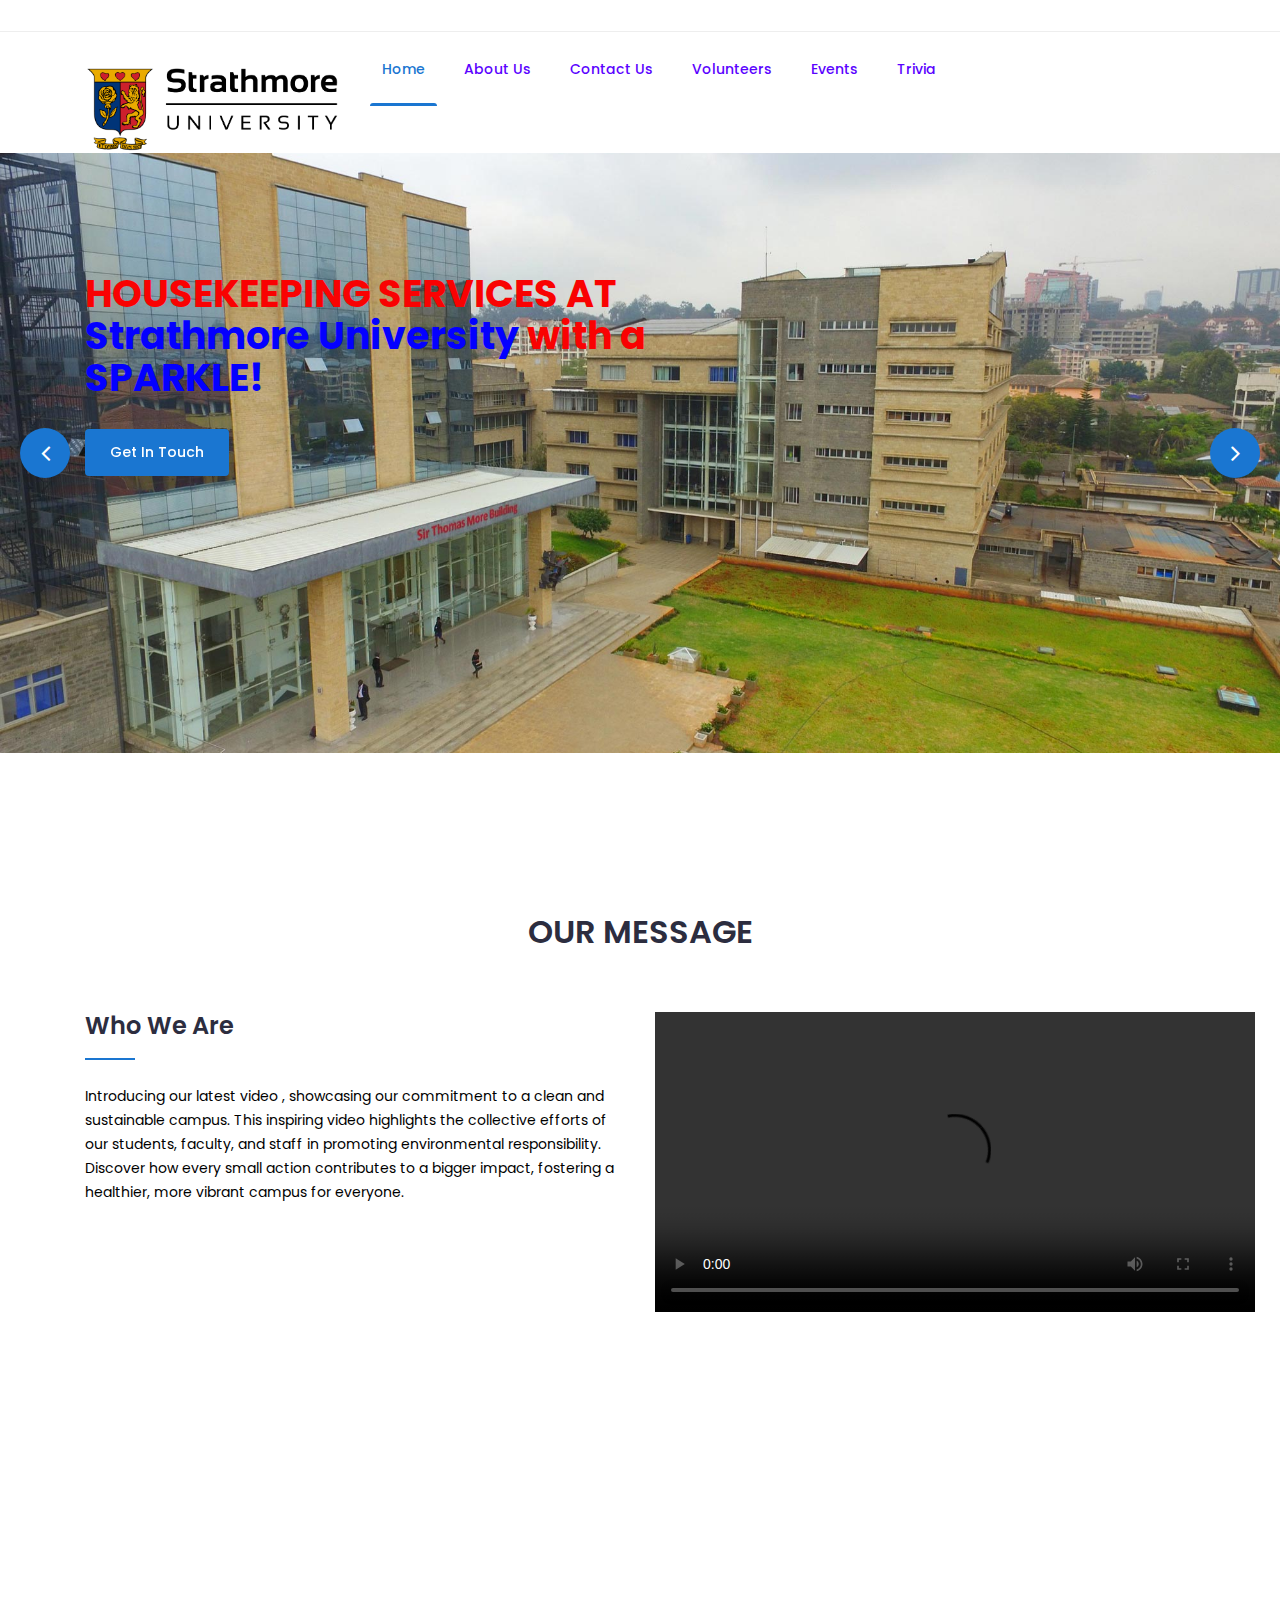
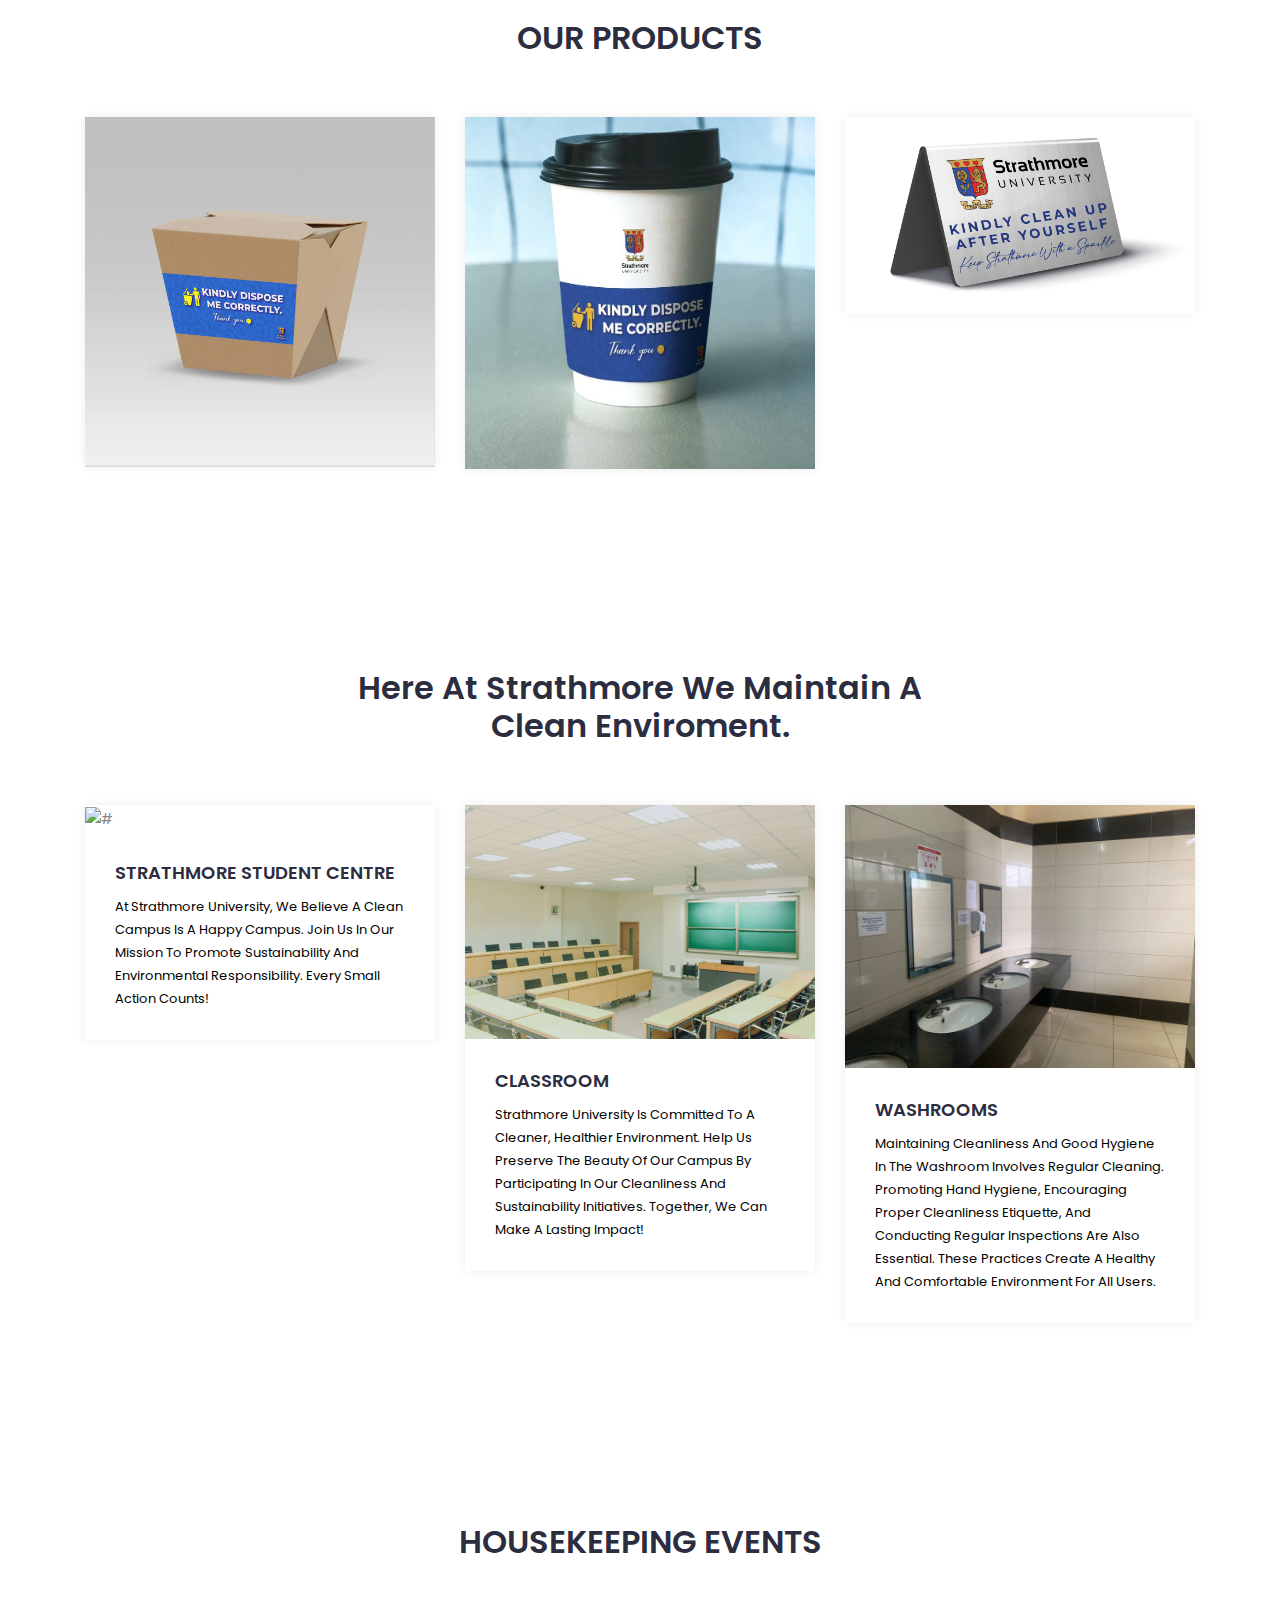
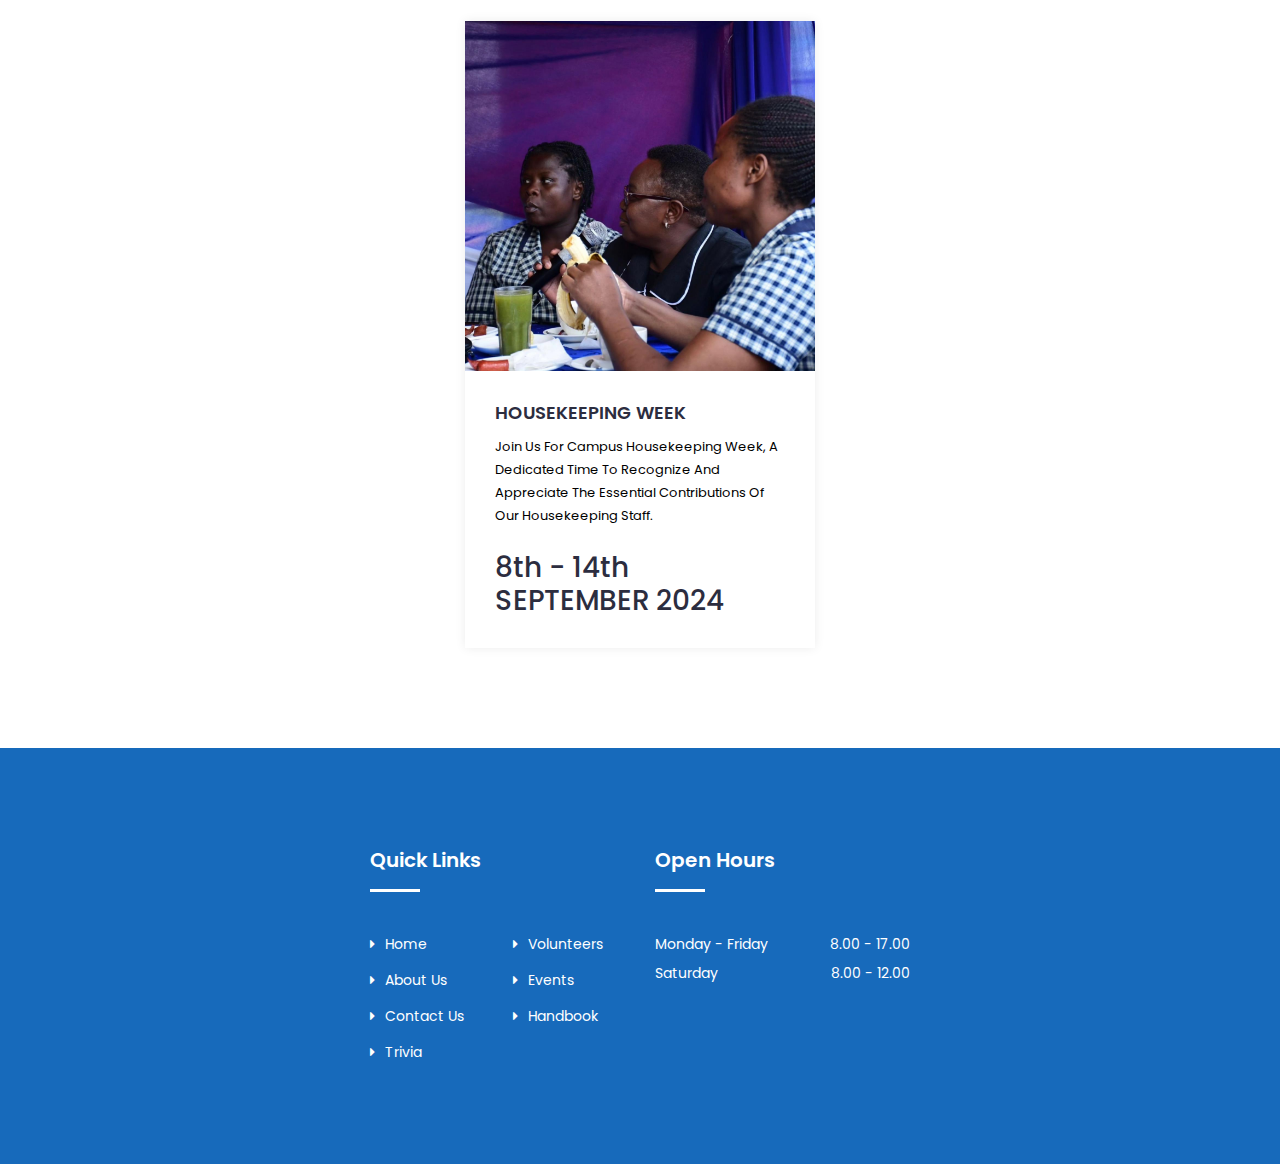
==== index.html @ 6df6a0d7 "Add files via upload" ====
<!doctype html>
<html class="no-js" lang="zxx">
    <head>
        <!-- Meta Tags -->
		<meta charset="utf-8">
		<meta http-equiv="X-UA-Compatible" content="IE=edge">
		<meta name="keywords" content="Site keywords here">
		<meta name="description" content="">
		<meta name='copyright' content=''>
		<meta name="viewport" content="width=device-width, initial-scale=1, shrink-to-fit=no">
		
		<!-- Title -->
      <title>Home</title>
		
		<!-- Favicon -->
        <link rel="icon" href="img/favicon.png">
		
		<!-- Google Fonts -->
		<link href="https://fonts.googleapis.com/css?family=Poppins:200i,300,300i,400,400i,500,500i,600,600i,700,700i,800,800i,900,900i&display=swap" rel="stylesheet">

		<!-- Bootstrap CSS -->
		<link rel="stylesheet" href="css/bootstrap.min.css">
		<!-- Nice Select CSS -->
		<link rel="stylesheet" href="css/nice-select.css">
		<!-- Font Awesome CSS -->
        <link rel="stylesheet" href="css/font-awesome.min.css">
		<!-- icofont CSS -->
        <link rel="stylesheet" href="css/icofont.css">
		<!-- Slicknav -->
		<link rel="stylesheet" href="css/slicknav.min.css">
		<!-- Owl Carousel CSS -->
        <link rel="stylesheet" href="css/owl-carousel.css">
		<!-- Datepicker CSS -->
		<link rel="stylesheet" href="css/datepicker.css">
		<!-- Animate CSS -->
        <link rel="stylesheet" href="css/animate.min.css">
		<!-- Magnific Popup CSS -->
        <link rel="stylesheet" href="css/magnific-popup.css">
		
		<!-- Medipro CSS -->
        <link rel="stylesheet" href="css/normalize.css">
        <link rel="stylesheet" href="style.css">
        <link rel="stylesheet" href="css/responsive.css">
		
    </head>
    <body>
	
		<!-- Preloader -->
        <div class="preloader">
            <div class="loader">
                <div class="loader-outter"></div>
                <div class="loader-inner"></div>

                <div class="indicator"> 
                    <svg width="16px" height="12px">
                        <polyline id="back" points="1 6 4 6 6 11 10 1 12 6 15 6"></polyline>
                        <polyline id="front" points="1 6 4 6 6 11 10 1 12 6 15 6"></polyline>
                    </svg>
                </div>
            </div>
        </div>
        <!-- End Preloader -->
		
		
	
		<!-- Header Area -->
		<header class="header" >
			<!-- Topbar -->
			<div class="topbar">
				<div class="container">
					<div class="row">
						<div class="col-lg-6 col-md-5 col-12">
							<!-- Contact -->
							
							<!-- End Contact -->
						</div>
						<div class="col-lg-6 col-md-7 col-12">
							
						</div>
					</div>
				</div>
			</div>
			<!-- End Topbar -->
			<!-- Header Inner -->
			<div class="header-inner">
				<div class="container">
					<div class="inner">
						<div class="row">
							<div class="col-lg-3 col-md-3 col-12">
								<!-- Start Logo -->
								<div class="logo">
									<a href="index.html"><img src="img/logo.png" alt="#"></a>
								</div>

							
								<!-- End Logo -->
								<!-- Mobile Nav -->
								<div class="mobile-nav"></div>
								<!-- End Mobile Nav -->
							</div>
							<div class="col-lg-7 col-md-9 col-12">
								<!-- Main Menu -->
								<div class="main-menu">
									<nav class="navigation">
										<ul class="nav menu">
											<li class="active"><a href="index.html">Home</i></a>
												
											
											<li><a href="ABOUT US.html">About us</a></li>
										
									
											<li><a href="contact.html">Contact Us</a></li>
											<li><a href="volunteer1.html">Volunteers</a></li>
											<li><a href="events.html">Events</a></li>
											<li><a href="trivia.html">Trivia</a></li>
											
										</ul>
									</nav>
								</div>
								<!--/ End Main Menu -->
							</div>
							
							</div>
						</div>
					</div>
				</div>
			</div>
			<!--/ End Header Inner -->
		</header>
		<!-- End Header Area -->
		
		<!-- Slider Area -->
		
		<section class="slider">
			<div class="hero-slider">
				<!-- Start Single Slider -->
				<div class="single-slider" style="background-image:url('img/pic1.jpg')">
					<div class="container">
						<div class="row">
							<div class="col-lg-7">
								<div class="text">
									<h1>HOUSEKEEPING SERVICES AT <span>Strathmore University</span> with a <span>SPARKLE!</span></h1>
									<p><b></p></b>
									<div class="button">
										<a href="contact.html" class="btn">Get in Touch</a>
										
									</div>
								</div>
							</div>
						</div>
					</div>
				</div>
				<!-- End Single Slider -->
				
<!-- Start Single Slider -->
				<!-- Start Single Slider -->
				<div class="single-slider" style="background-image:url('img/pic13.jpg')">
					<div class="container">
						<div class="row">
							<div class="col-lg-7">
								<div class="text">
									<h1 color="Red">School <span>YOU</span> can <span>TRUST!</span></h1>
									
									<div class="button">
								
										<a href="contact.html" class="btn primary">Get in Touch</a>
									</div>
								</div>
							</div>
						</div>
					</div>
				</div>
				<!-- Start End Slider -->
				<!-- Start Single Slider -->
				
				<!-- End Single Slider -->
			</div>
		</section>
		<!--/ End Slider Area -->
		
		

		<!-- Start Feautes -->
		<section class="Feautes section">
			<div class="container">
				<div class="row">
					<div class="col-lg-12">
						<div class="section-title">
							
							
					
				
		
		
					
					
				
					</div>
				</div>
			</div>
		</div>
		<!--/ End Fun-facts -->
		
		<!-- Start Why choose -->
		<section class="why-choose section" >
			<div class="container">
				<div class="row">
					<div class="col-lg-12">
						<div class="section-title">
							<h2>OUR MESSAGE</h2>


	
							
							
						</div>
					</div>
				</div>
				<div class="row">
					<div class="col-lg-6 col-12">
						<!-- Start Choose Left -->
						<div class="choose-left">
							<h3>Who We Are</h3>
							<p>Introducing our latest video  , showcasing our commitment to a clean and sustainable campus. This inspiring video highlights the collective efforts of our students, faculty, and staff in promoting environmental responsibility.   Discover how every small action contributes to a bigger impact, fostering a healthier, more vibrant campus for everyone. </p>
							<p></p>
							<div class="row">
								
								
							</div>
						</div>
						<!-- End Choose Left -->
					</div>
					<div class="col-lg-6 col-12">
						<!-- Start Choose Rights -->
						<div class="choose-right">
							<div class="video-image">
								
								<video width="600" height="300" controls>
									<source src="vids/Final compilation.mp4" type="video/mp4">
								  </video>
														  
							</div>
						</div>
						<!-- End Choose Rights -->
					</div>
				</div>
			</div>
		</section>
		<!--/ End Why choose -->
		
		
		
		
		
		
					</div>
					
					</div>
				</div>
			</div>
		</section>
		<!--/ End service -->
		<section class="blog section" id="blog">
			<div class="container">
				<div class="row">
					<div class="col-lg-12">
						<div class="section-title">
							<h2>OUR PRODUCTS</h2>
							
							
						</div>
					</div>
				</div>
				<div class="row">
					<div class="col-lg-4 col-md-6 col-12">
						<!-- Single Blog -->
						<div class="single-news">
							<div class="news-head">
								<img src="img/pic16.jpg" alt="#">
							</div>
							
						</div>
						<!-- End Single Blog -->
					</div>
					<div class="col-lg-4 col-md-6 col-12">
						<!-- Single Blog -->
						<div class="single-news">
							<div class="news-head">
								<img src="img/pic17.jpg" alt="#">
							</div>
							
						</div>
						<!-- End Single Blog -->
					</div>
					<div class="col-lg-4 col-md-6 col-12">
						<!-- Single Blog -->
						<div class="single-news">
							<div class="news-head">
								<img src="img/pic18.jpg" alt="#">
							</div>
							
							
						</div>
						<!-- End Single Blog -->
					</div>
				</div>
			</div>
		</section>
		
						
		
		
		<!-- Start Blog Area -->
		<section class="blog section" id="blog">
			<div class="container">
				<div class="row">
					<div class="col-lg-12">
						<div class="section-title">
							<h2>Here at Strathmore we maintain a clean enviroment.</h2>
							
							
						</div>
					</div>
				</div>
				<div class="row">
					<div class="col-lg-4 col-md-6 col-12">
						<!-- Single Blog -->
						<div class="single-news">
							<div class="news-head">
								<img src="img/pic9.jpg" alt="#">
							</div>
							<div class="news-body">
								<div class="news-content">
									
									<h2>STRATHMORE STUDENT CENTRE</h2>
									<p class="text">At Strathmore University, we believe a clean campus is a happy campus. Join us in our mission to promote sustainability and environmental responsibility. Every small action counts!

									</p>
								</div>
							</div>
						</div>
						<!-- End Single Blog -->
					</div>
					<div class="col-lg-4 col-md-6 col-12">
						<!-- Single Blog -->
						<div class="single-news">
							<div class="news-head">
								<img src="img/pic10.jpg" alt="#">
							</div>
							<div class="news-body">
								<div class="news-content">
									
									<h2>CLASSROOM</h2>
									<p class="text">Strathmore University is committed to a cleaner, healthier environment. Help us preserve the beauty of our campus by participating in our cleanliness and sustainability initiatives. Together, we can make a lasting impact!</p>
								</div>
							</div>
						</div>
						<!-- End Single Blog -->
					</div>
					<div class="col-lg-4 col-md-6 col-12">
						<!-- Single Blog -->
						<div class="single-news">
							<div class="news-head">
								<img src="img/pic15.jpg" alt="#">
							</div>
							<div class="news-body">
								<div class="news-content">
									
									<h2>WASHROOMS</h2>
									<p class="text">Maintaining cleanliness and good hygiene in the washroom involves regular cleaning. Promoting hand hygiene, encouraging proper cleanliness etiquette, and conducting regular inspections are also essential. These practices create a healthy and comfortable environment for all users.</p>
								</div>
							</div>
						</div>
						<!-- End Single Blog -->
					</div>
				</div>
			</div>
		</section>
		<!-- End Blog Area -->


		<!-- Start Blog Area -->
		<section class="blog section" id="blog">
			<div class="container">
				<div class="row">
					<div class="col-lg-12">
						<div class="section-title">
							<h2>HOUSEKEEPING EVENTS</h2>
							
							
						</div>
					</div>
				</div>
				<div class="row">
					<div class="col-lg-4 col-md-6 col-12">
						<!-- Single Blog -->
						
						<!-- End Single Blog -->
					</div>
					<div class="col-lg-4 col-md-6 col-12">
						<!-- Single Blog -->
						<div class="single-news">
							<div class="news-head">
								<img src="img/pic14.jpg" alt="#">
							</div>
							<div class="news-body">
								<div class="news-content">
									
									<h2>HOUSEKEEPING WEEK</h2>

									<p>Join us for Campus Housekeeping Week, a dedicated time to recognize and appreciate the essential contributions of our housekeeping staff.</p>
<br>
									<h3 class="text">8th - 14th SEPTEMBER 2024</h3>
								</div>
							</div>
						</div>
						<!-- End Single Blog -->
					</div>
					
				</div>
			</div>
		</section>
		<!-- End Blog Area -->
		
		
		
		
	

					</div>
				</div>
			</div>
		</section>
		<!-- /End Newsletter Area -->
		
		<!-- Footer Area -->
		<footer id="footer" class="footer ">
			<!-- Footer Top -->
			<div class="footer-top">
				<div class="container">
					<div class="row">
						<div class="col-lg-3 col-md-6 col-12">
							
						</div>
						<div class="col-lg-3 col-md-6 col-12">
							<div class="single-footer f-link">
								<h2>Quick Links</h2>
								<div class="row">
									<div class="col-lg-6 col-md-6 col-12">
										<ul>
											<li><a href="index.html"><i class="fa fa-caret-right" aria-hidden="true"></i>Home</a></li>
											
											<li><a href="ABOUT US.html"><i class="fa fa-caret-right" aria-hidden="true"></i>About Us</a></li>
											<li><a href="contact.html"><i class="fa fa-caret-right" aria-hidden="true"></i>Contact Us</a></li>
											<li><a href="trivia.html"><i class="fa fa-caret-right" aria-hidden="true"></i>Trivia</a></li>
										</ul>
									</div>
									<div class="col-lg-6 col-md-6 col-12">
										<ul>
											
											
											<li><a href="volunteer1.html"><i class="fa fa-caret-right" aria-hidden="true"></i>Volunteers</a></li>	
											<li><a href="events.html"><i class="fa fa-caret-right" aria-hidden="true"></i>Events</a></li>
											<li><a href="handbook.html"><i class="fa fa-caret-right" aria-hidden="true"></i>Handbook</a></li>
										</ul>
									</div>
								</div>
							</div>
						</div>
						<div class="col-lg-3 col-md-6 col-12">
							<div class="single-footer">
								<h2>Open Hours</h2>
								
								<ul class="time-sidual">
									<li class="day">Monday - Friday <span>8.00 - 17.00</span></li>
									<li class="day">Saturday <span>8.00 - 12.00</span></li>
									
								</ul>
							</div>
						</div>
						
						</div>
					</div>
				</div>
			</div>
			<!--/ End Footer Top -->
			
		</footer>
		<!--/ End Footer Area -->
		
		<!-- jquery Min JS -->
        <script src="js/jquery.min.js"></script>
		<!-- jquery Migrate JS -->
		<script src="js/jquery-migrate-3.0.0.js"></script>
		<!-- jquery Ui JS -->
		<script src="js/jquery-ui.min.js"></script>
		<!-- Easing JS -->
        <script src="js/easing.js"></script>
		<!-- Color JS -->
		<script src="js/colors.js"></script>
		<!-- Popper JS -->
		<script src="js/popper.min.js"></script>
		<!-- Bootstrap Datepicker JS -->
		<script src="js/bootstrap-datepicker.js"></script>
		<!-- Jquery Nav JS -->
        <script src="js/jquery.nav.js"></script>
		<!-- Slicknav JS -->
		<script src="js/slicknav.min.js"></script>
		<!-- ScrollUp JS -->
        <script src="js/jquery.scrollUp.min.js"></script>
		<!-- Niceselect JS -->
		<script src="js/niceselect.js"></script>
		<!-- Tilt Jquery JS -->
		<script src="js/tilt.jquery.min.js"></script>
		<!-- Owl Carousel JS -->
        <script src="js/owl-carousel.js"></script>
		<!-- counterup JS -->
		<script src="js/jquery.counterup.min.js"></script>
		<!-- Steller JS -->
		<script src="js/steller.js"></script>
		<!-- Wow JS -->
		<script src="js/wow.min.js"></script>
		<!-- Magnific Popup JS -->
		<script src="js/jquery.magnific-popup.min.js"></script>
		<!-- Counter Up CDN JS -->
		<script src="http://cdnjs.cloudflare.com/ajax/libs/waypoints/2.0.3/waypoints.min.js"></script>
		<!-- Bootstrap JS -->
		<script src="js/bootstrap.min.js"></script>
		<!-- Main JS -->
		<script src="js/main.js"></script>
    </body>
</html>
---- css/nice-select.css ----
.nice-select {
    -webkit-tap-highlight-color: transparent;
    background-color: #fff;
    border-radius: 5px;
    border: solid 1px #e8e8e8;
    box-sizing: border-box;
    clear: both;
    cursor: pointer;
    display: block;
    float: left;
    font-family: inherit;
    font-size: 15px;
    font-weight: normal;
    height: 42px;
    line-height: 27px;
    outline: none;
    padding-left: 18px;
    padding-right: 30px;
    position: relative;
    text-align: left !important;
    -webkit-transition: all 0.2s ease-in-out;
    transition: all 0.2s ease-in-out;
    -webkit-user-select: none;
    -moz-user-select: none;
    -ms-user-select: none;
    user-select: none;
    white-space: nowrap;
    width: auto;
    margin-bottom: 16px;
}

.nice-select:hover {
    border-color: #3164F4;
}

.nice-select:active,
.nice-select.open,
.nice-select:focus {
    border-color: #999;
}

.nice-select:after {
    border-bottom: 2px solid #999;
    border-right: 2px solid #999;
    content: '';
    display: block;
    height: 8px;
    margin-top: -4px;
    pointer-events: none;
    position: absolute;
    right: 12px;
    top: 50%;
    -webkit-transform-origin: 66% 66%;
    -ms-transform-origin: 66% 66%;
    transform-origin: 66% 66%;
    -webkit-transform: rotate(45deg);
    -ms-transform: rotate(45deg);
    transform: rotate(45deg);
    -webkit-transition: all 0.15s ease-in-out;
    transition: all 0.15s ease-in-out;
    width: 8px;
}

.nice-select.open:after {
    -webkit-transform: rotate(-135deg);
    -ms-transform: rotate(-135deg);
    transform: rotate(-135deg);
}

.nice-select.open .list {
    opacity: 1;
    pointer-events: auto;
    -webkit-transform: scale(1) translateY(0);
    -ms-transform: scale(1) translateY(0);
    transform: scale(1) translateY(0);
}

.nice-select.disabled {
    border-color: #ededed;
    color: #999;
    pointer-events: none;
}

.nice-select.disabled:after {
    border-color: #cccccc;
}

.nice-select.wide {
    width: 100%;
}

.nice-select.wide .list {
    left: 0 !important;
    right: 0 !important;
}

.nice-select.right {
    float: right;
}

.nice-select.right .list {
    left: auto;
    right: 0;
}

.nice-select.small {
    font-size: 12px;
    height: 36px;
    line-height: 34px;
}

.nice-select.small:after {
    height: 4px;
    width: 4px;
}

.nice-select.small .option {
    line-height: 34px;
    min-height: 34px;
}

.nice-select .list {
    background-color: #fff;
    border-radius: 5px;
    box-shadow: 0 0 0 1px rgba(68, 68, 68, 0.11);
    box-sizing: border-box;
    margin-top: 4px;
    opacity: 0;
    overflow: hidden;
    padding: 0;
    pointer-events: none;
    position: absolute;
    top: 100%;
    left: 0;
    -webkit-transform-origin: 50% 0;
    -ms-transform-origin: 50% 0;
    transform-origin: 50% 0;
    -webkit-transform: scale(0.75) translateY(-21px);
    -ms-transform: scale(0.75) translateY(-21px);
    transform: scale(0.75) translateY(-21px);
    -webkit-transition: all 0.2s cubic-bezier(0.5, 0, 0, 1.25), opacity 0.15s ease-out;
    transition: all 0.2s cubic-bezier(0.5, 0, 0, 1.25), opacity 0.15s ease-out;
    z-index: 9;
}

.nice-select .list:hover .option:not(:hover) {
    background-color: transparent !important;
}

.nice-select .option {
    cursor: pointer;
    font-weight: 400;
    line-height: 40px;
    list-style: none;
    min-height: 40px;
    outline: none;
    padding-left: 18px;
    padding-right: 29px;
    text-align: left;
    -webkit-transition: all 0.2s;
    transition: all 0.2s;
}

.nice-select .option:hover {
    background-color: #238AC1;
    color: #fff;
}

.nice-select .option.selected {
    font-weight: bold;
}

.nice-select .option.disabled {
    background-color: transparent;
    color: #999;
    cursor: default;
}

.no-csspointerevents .nice-select .list {
    display: none;
}

.no-csspointerevents .nice-select.open .list {
    display: block;
}

.contact-form-wrapper .list {
    background: #2f3341 none repeat scroll 0 0;
    border-radius: 0;
}
---- css/owl-carousel.css ----
/**
 * Owl Carousel v2.2.1
 * Copyright 2013-2017 David Deutsch
 * Licensed under  ()
 */
/*
 * 	Default theme - Owl Carousel CSS File
 */
.owl-theme .owl-nav {
	text-align: center;
	-webkit-tap-highlight-color: transparent;
}
.owl-theme .owl-nav [class*='owl-'] {
    color: #FFF;
    font-size: 14px;
    margin: 5px;
    padding: 4px 7px;
    background: #D6D6D6;
    display: inline-block;
    cursor: pointer;
    border-radius: 3px; }
.owl-theme .owl-nav [class*='owl-']:hover {
    background: #869791;
    color: #FFF;
    text-decoration: none; }
.owl-theme .owl-nav .disabled {
    opacity: 0.5;
    cursor: default; 
}
.owl-theme .owl-nav.disabled + .owl-dots {
	margin-top: 10px; }

.owl-theme .owl-dots {
	text-align: center;
	-webkit-tap-highlight-color: transparent; }
.owl-theme .owl-dots .owl-dot {
    display: inline-block;
    zoom: 1;
    *display: inline; }
.owl-theme .owl-dots .owl-dot span {
    width: 10px;
    height: 10px;
    margin: 5px 7px;
    background: #D6D6D6;
    display: block;
    -webkit-backface-visibility: visible;
    transition: opacity 200ms ease;
    border-radius: 30px; }
.owl-theme .owl-dots .owl-dot.active span, .owl-theme .owl-dots .owl-dot:hover span {
    background: #869791; 
}

/* 
 *  Owl Carousel - Animate Plugin
 */
.owl-carousel .animated {
  -webkit-animation-duration: 1000ms;
  animation-duration: 1000ms;
  -webkit-animation-fill-mode: both;
  animation-fill-mode: both;
}
.owl-carousel .owl-animated-in {
  z-index: 0;
}
.owl-carousel .owl-animated-out {
  z-index: 1;
}
.owl-carousel .fadeOut {
  -webkit-animation-name: fadeOut;
  animation-name: fadeOut;
}

@-webkit-keyframes fadeOut {
  0% {
    opacity: 1;
  }

  100% {
    opacity: 0;
  }
}
@keyframes fadeOut {
  0% {
    opacity: 1;
  }

  100% {
    opacity: 0;
  }
}

/* 
 * 	Owl Carousel - Auto Height Plugin
 */
.owl-height {
  -webkit-transition: height 500ms ease-in-out;
  -moz-transition: height 500ms ease-in-out;
  -ms-transition: height 500ms ease-in-out;
  -o-transition: height 500ms ease-in-out;
  transition: height 500ms ease-in-out;
}

/* 
 *  Core Owl Carousel CSS File
 */
.owl-carousel {
  display: none;
  width: 100%;
  -webkit-tap-highlight-color: transparent;
  /* position relative and z-index fix webkit rendering fonts issue */
  position: relative;
  z-index: 1;
}
.owl-carousel .owl-stage {
  position: relative;
  -ms-touch-action: pan-Y;
}
.owl-carousel .owl-stage:after {
  content: ".";
  display: block;
  clear: both;
  visibility: hidden;
  line-height: 0;
  height: 0;
}
.owl-carousel .owl-stage-outer {
  position: relative;
  overflow: hidden;
  /* fix for flashing background */
  -webkit-transform: translate3d(0px, 0px, 0px);
}
.owl-carousel .owl-controls .owl-nav .owl-prev,
.owl-carousel .owl-controls .owl-nav .owl-next,
.owl-carousel .owl-controls .owl-dot {
  cursor: pointer;
  cursor: hand;
  -webkit-user-select: none;
  -khtml-user-select: none;
  -moz-user-select: none;
  -ms-user-select: none;
  user-select: none;
}
.owl-carousel.owl-loaded {
  display: block;
}
.owl-carousel.owl-loading {
  opacity: 0;
  display: block;
}
.owl-carousel.owl-hidden {
  opacity: 0;
}
.owl-carousel .owl-refresh .owl-item {
  display: none;
}
.owl-carousel .owl-item {
  position: relative;
  min-height: 1px;
  float: left;
  -webkit-backface-visibility: hidden;
  -webkit-tap-highlight-color: transparent;
  -webkit-touch-callout: none;
  -webkit-user-select: none;
  -moz-user-select: none;
  -ms-user-select: none;
  user-select: none;
}
.owl-carousel .owl-item img {
  display: block;
  width: 100%;
  -webkit-transform-style: preserve-3d;
}
.owl-carousel.owl-text-select-on .owl-item {
  -webkit-user-select: auto;
  -moz-user-select: auto;
  -ms-user-select: auto;
  user-select: auto;
}
.owl-carousel .owl-grab {
  cursor: move;
  cursor: -webkit-grab;
  cursor: -o-grab;
  cursor: -ms-grab;
  cursor: grab;
}
.owl-carousel.owl-rtl {
  direction: rtl;
}
.owl-carousel.owl-rtl .owl-item {
  float: right;
}

/* No Js */
.no-js .owl-carousel {
  display: block;
}

/* 
 * 	Owl Carousel - Lazy Load Plugin
 */
.owl-carousel .owl-item .owl-lazy {
  opacity: 0;
  -webkit-transition: opacity 400ms ease;
  -moz-transition: opacity 400ms ease;
  -ms-transition: opacity 400ms ease;
  -o-transition: opacity 400ms ease;
  transition: opacity 400ms ease;
}
.owl-carousel .owl-item img {
  transform-style: preserve-3d;
}

/* 
 * 	Owl Carousel - Video Plugin
 */
.owl-carousel .owl-video-wrapper {
  position: relative;
  height: 100%;
  background: #000;
}
.owl-carousel .owl-video-play-icon {
  position: absolute;
  height: 80px;
  width: 80px;
  left: 50%;
  top: 50%;
  margin-left: -40px;
  margin-top: -40px;
  background: url("owl.video.play.png") no-repeat;
  cursor: pointer;
  z-index: 1;
  -webkit-backface-visibility: hidden;
  -webkit-transition: scale 100ms ease;
  -moz-transition: scale 100ms ease;
  -ms-transition: scale 100ms ease;
  -o-transition: scale 100ms ease;
  transition: scale 100ms ease;
}
.owl-carousel .owl-video-play-icon:hover {
  -webkit-transition: scale(1.3, 1.3);
  -moz-transition: scale(1.3, 1.3);
  -ms-transition: scale(1.3, 1.3);
  -o-transition: scale(1.3, 1.3);
  transition: scale(1.3, 1.3);
}
.owl-carousel .owl-video-playing .owl-video-tn,
.owl-carousel .owl-video-playing .owl-video-play-icon {
  display: none;
}
.owl-carousel .owl-video-tn {
  opacity: 0;
  height: 100%;
  background-position: center center;
  background-repeat: no-repeat;
  -webkit-background-size: contain;
  -moz-background-size: contain;
  -o-background-size: contain;
  background-size: contain;
  -webkit-transition: opacity 400ms ease;
  -moz-transition: opacity 400ms ease;
  -ms-transition: opacity 400ms ease;
  -o-transition: opacity 400ms ease;
  transition: opacity 400ms ease;
}
.owl-carousel .owl-video-frame {
  position: relative;
  z-index: 1;
};
---- css/datepicker.css ----
/*!
 * Datepicker for Bootstrap
 *
 * Copyright 2012 Stefan Petre
 * Licensed under the Apache License v2.0
 * http://www.apache.org/licenses/LICENSE-2.0
 *
 */
.datepicker {
  top: 0;
  left: 0;
  padding: 4px;
  margin-top: 1px;
  -webkit-border-radius: 4px;
  -moz-border-radius: 4px;
  border-radius: 0;
  /*.dow {
    border-top: 1px solid #ddd !important;
  }*/

}
.datepicker:before {
  content: '';
  display: inline-block;
  border-left: 7px solid transparent;
  border-right: 7px solid transparent;
  border-bottom: 7px solid #ccc;
  border-bottom-color: rgba(0, 0, 0, 0.2);
  position: absolute;
  top: -7px;
  left: 6px;
}
.datepicker:after {
  content: '';
  display: inline-block;
  border-left: 6px solid transparent;
  border-right: 6px solid transparent;
  border-bottom: 6px solid #ffffff;
  position: absolute;
  top: -6px;
  left: 7px;
}
.datepicker > div {
  display: none;
}
.datepicker table {
  width: 100%;
  margin: 0;
}
.datepicker td, .datepicker th {
	text-align: center;
	padding: 5px 9px;
	font-size: 13px;
	font-weight: 400;
}
.datepicker td.day:hover {
  background: #1A76D1;
  cursor: pointer;
  color:#fff;
}
.datepicker td.day.disabled {
  color: #eeeeee;
}
.datepicker td.old,
.datepicker td.new {
  color: #999999;
}
.datepicker td.active,
.datepicker td.active:hover {
  color: #ffffff;
  background-color: #1A76D1;
  color: #fff;
  text-shadow: 0 -1px 0 rgba(0, 0, 0, 0.25);
}
.datepicker td.active:hover,
.datepicker td.active:hover:hover,
.datepicker td.active:focus,
.datepicker td.active:hover:focus,
.datepicker td.active:active,
.datepicker td.active:hover:active,
.datepicker td.active.active,
.datepicker td.active:hover.active,
.datepicker td.active.disabled,
.datepicker td.active:hover.disabled,
.datepicker td.active[disabled],
.datepicker td.active:hover[disabled] {
  color: #ffffff;
  background-color: #1A76D1;
  *background-color: #1A76D1;
}
.datepicker td.active:active,
.datepicker td.active:hover:active,
.datepicker td.active.active,
.datepicker td.active:hover.active {
  background-color: #003399 \9;
}
.datepicker td span {
  display: block;
  width: 47px;
  height: 54px;
  line-height: 54px;
  float: left;
  margin: 2px;
  cursor: pointer;
  -webkit-border-radius: 4px;
  -moz-border-radius: 4px;
  border-radius: 4px;
}
.datepicker td span:hover {
  background: #1A76D1;
}
.datepicker td span.active {
  color: #ffffff;
  background-color: #1A76D1;
  color: #fff;
  text-shadow: 0 -1px 0 rgba(0, 0, 0, 0.25);
}
.datepicker td span.active:hover,
.datepicker td span.active:focus,
.datepicker td span.active:active,
.datepicker td span.active.active,
.datepicker td span.active.disabled,
.datepicker td span.active[disabled] {
  color: #ffffff;
  background-color: #0044cc;
  *background-color: #003bb3;
}
.datepicker td span.active:active,
.datepicker td span.active.active {
  background-color: #003399 \9;
}
.datepicker td span.old {
  color: #999999;
}
.datepicker th.switch {
  width: 145px;
}
.datepicker th.next,
.datepicker th.prev {
  font-size: 21px;
}
.datepicker thead tr:first-child th {
  cursor: pointer;
}
.datepicker thead tr:first-child th:hover {
  background: #1A76D1;
  color:#fff;
}
.input-append.date .add-on i,
.input-prepend.date .add-on i {
  display: block;
  cursor: pointer;
  width: 16px;
  height: 16px;
}
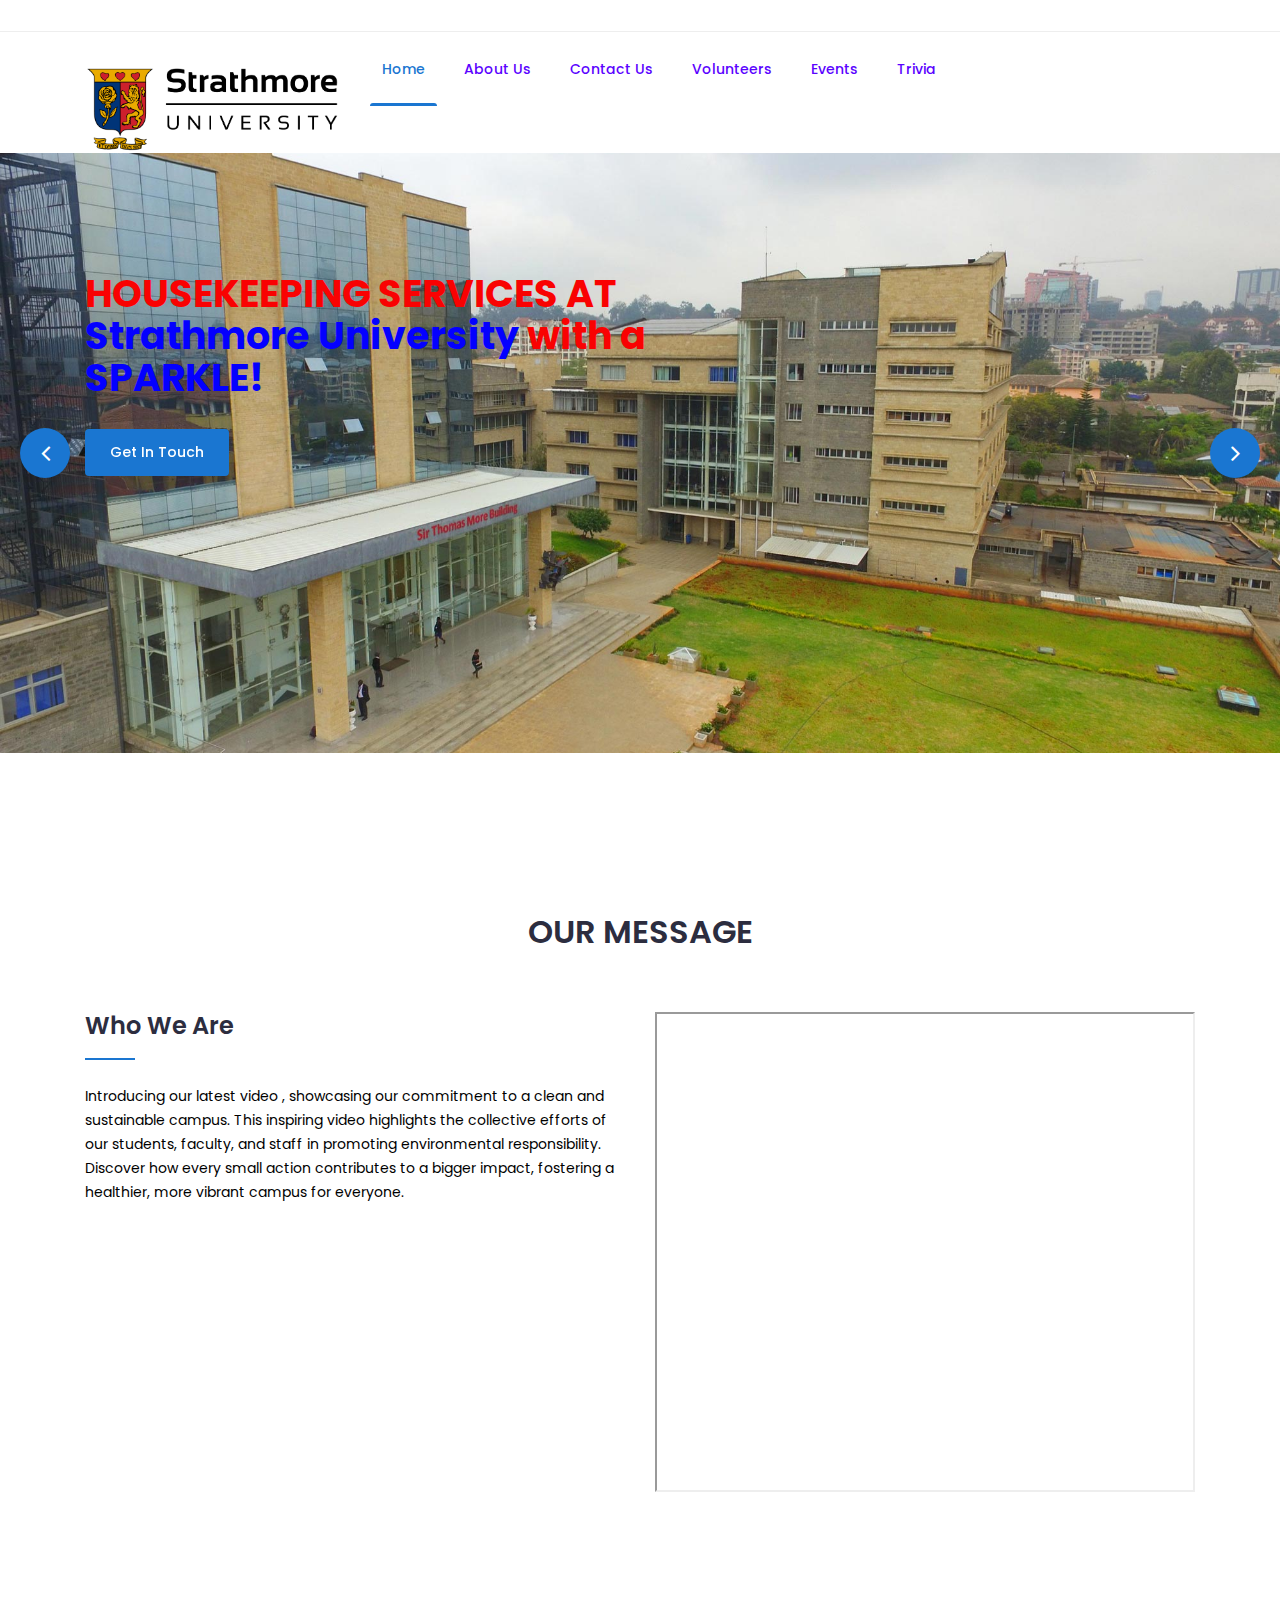
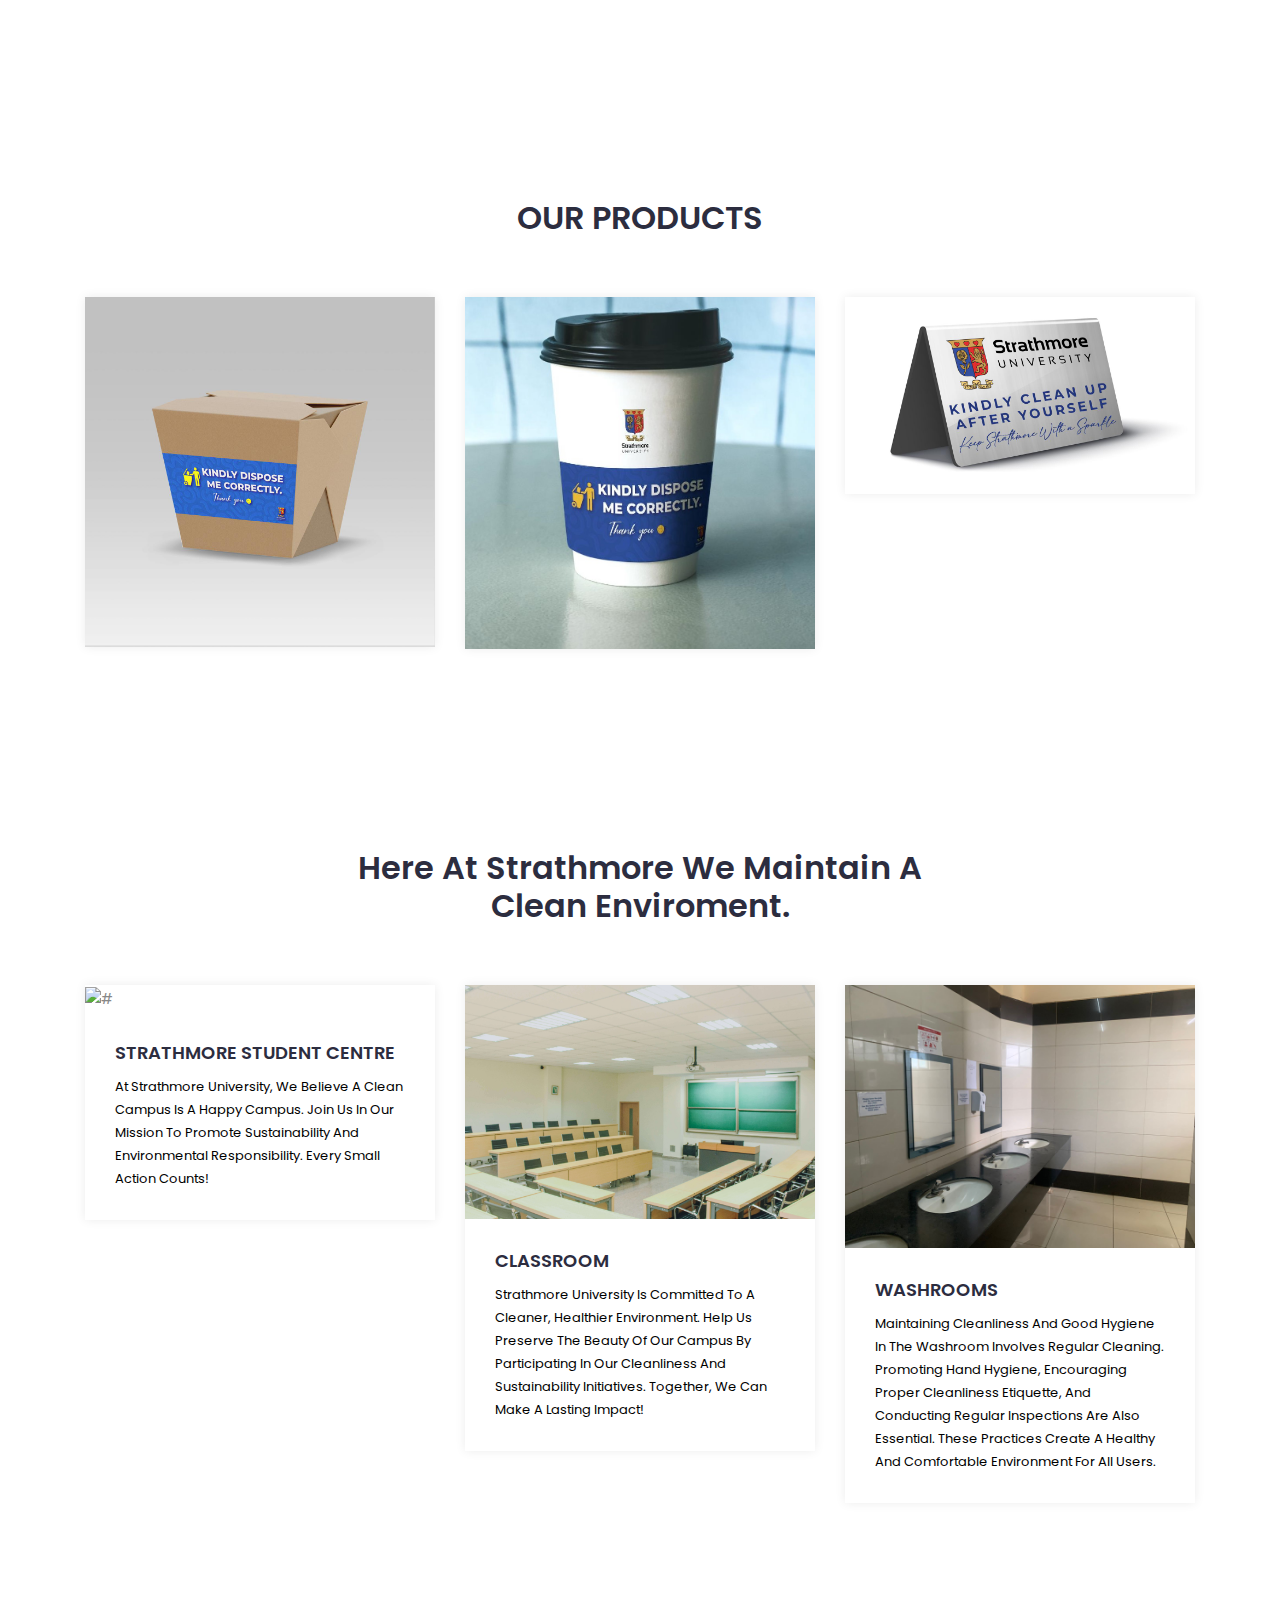
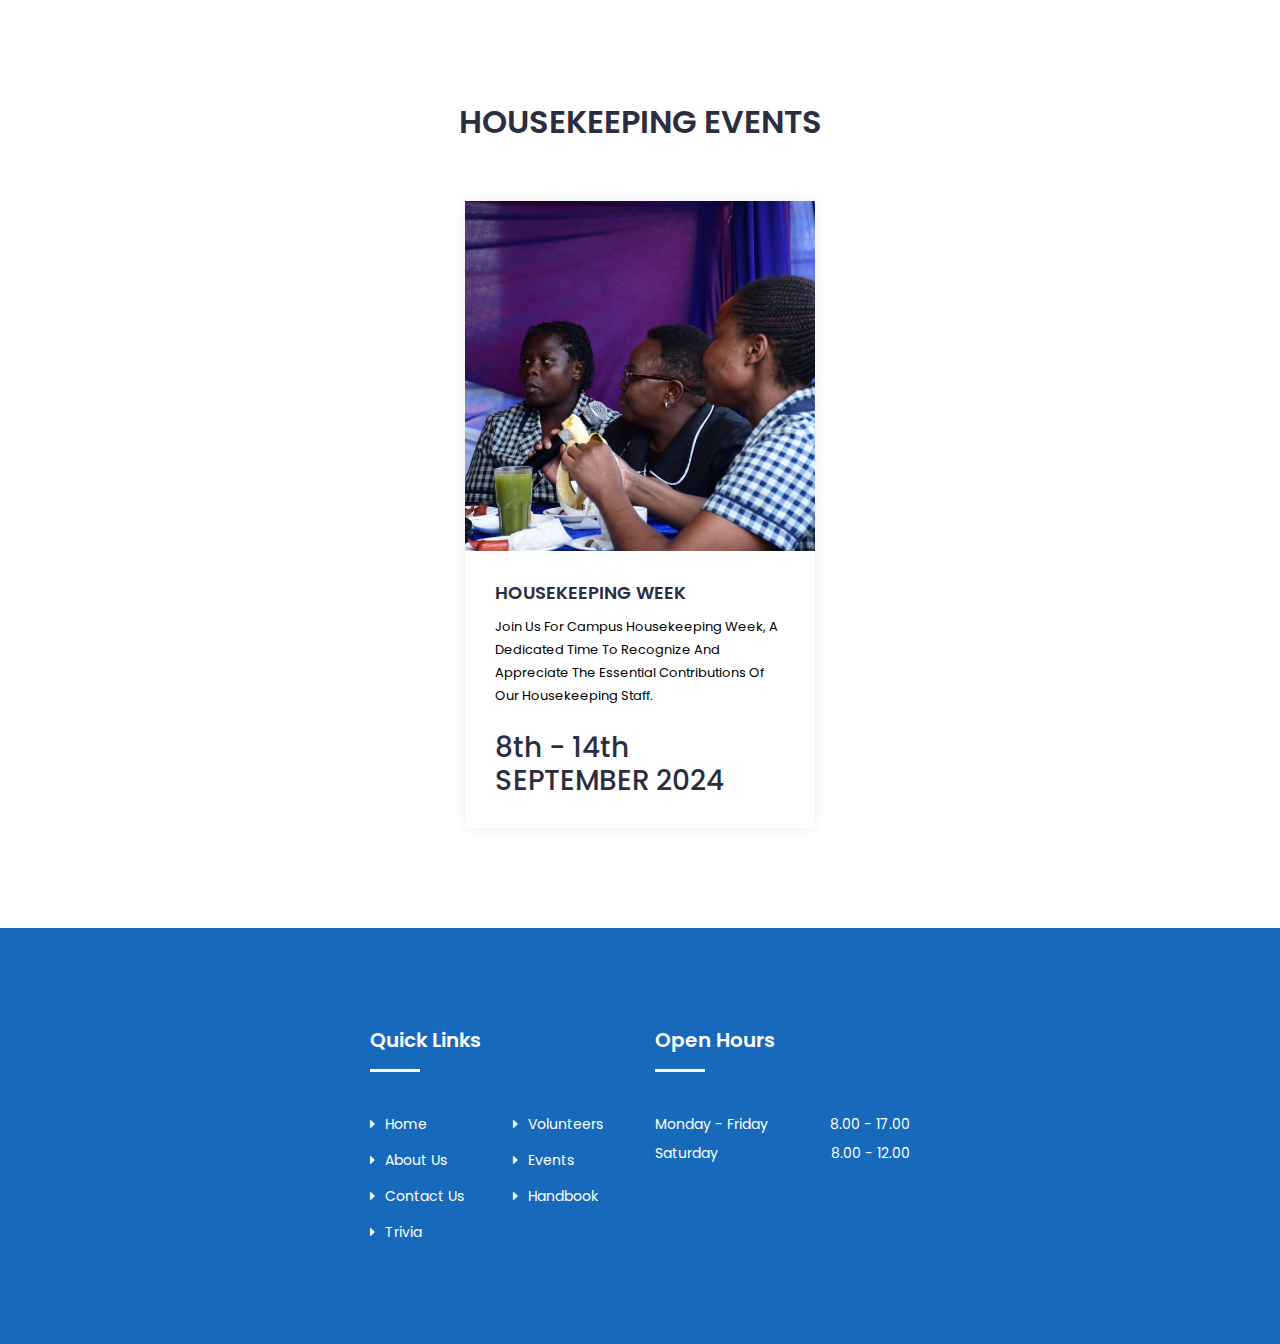
==== commit 88b1d509: "Update index.html" ====
--- a/index.html
+++ b/index.html
@@ -235,9 +235,7 @@
 						<div class="choose-right">
 							<div class="video-image">
 								
-								<video width="600" height="300" controls>
-									<source src="vids/Final compilation.mp4" type="video/mp4">
-								  </video>
+								<iframe src="https://drive.google.com/file/d/1cmKUXgedQzd1mX_IjdsDPFDPZjF8gY71/preview" width="640" height="480" allow="autoplay"></iframe>
 														  
 							</div>
 						</div>
@@ -529,4 +527,4 @@
 		<!-- Main JS -->
 		<script src="js/main.js"></script>
     </body>
-</html>+</html>
